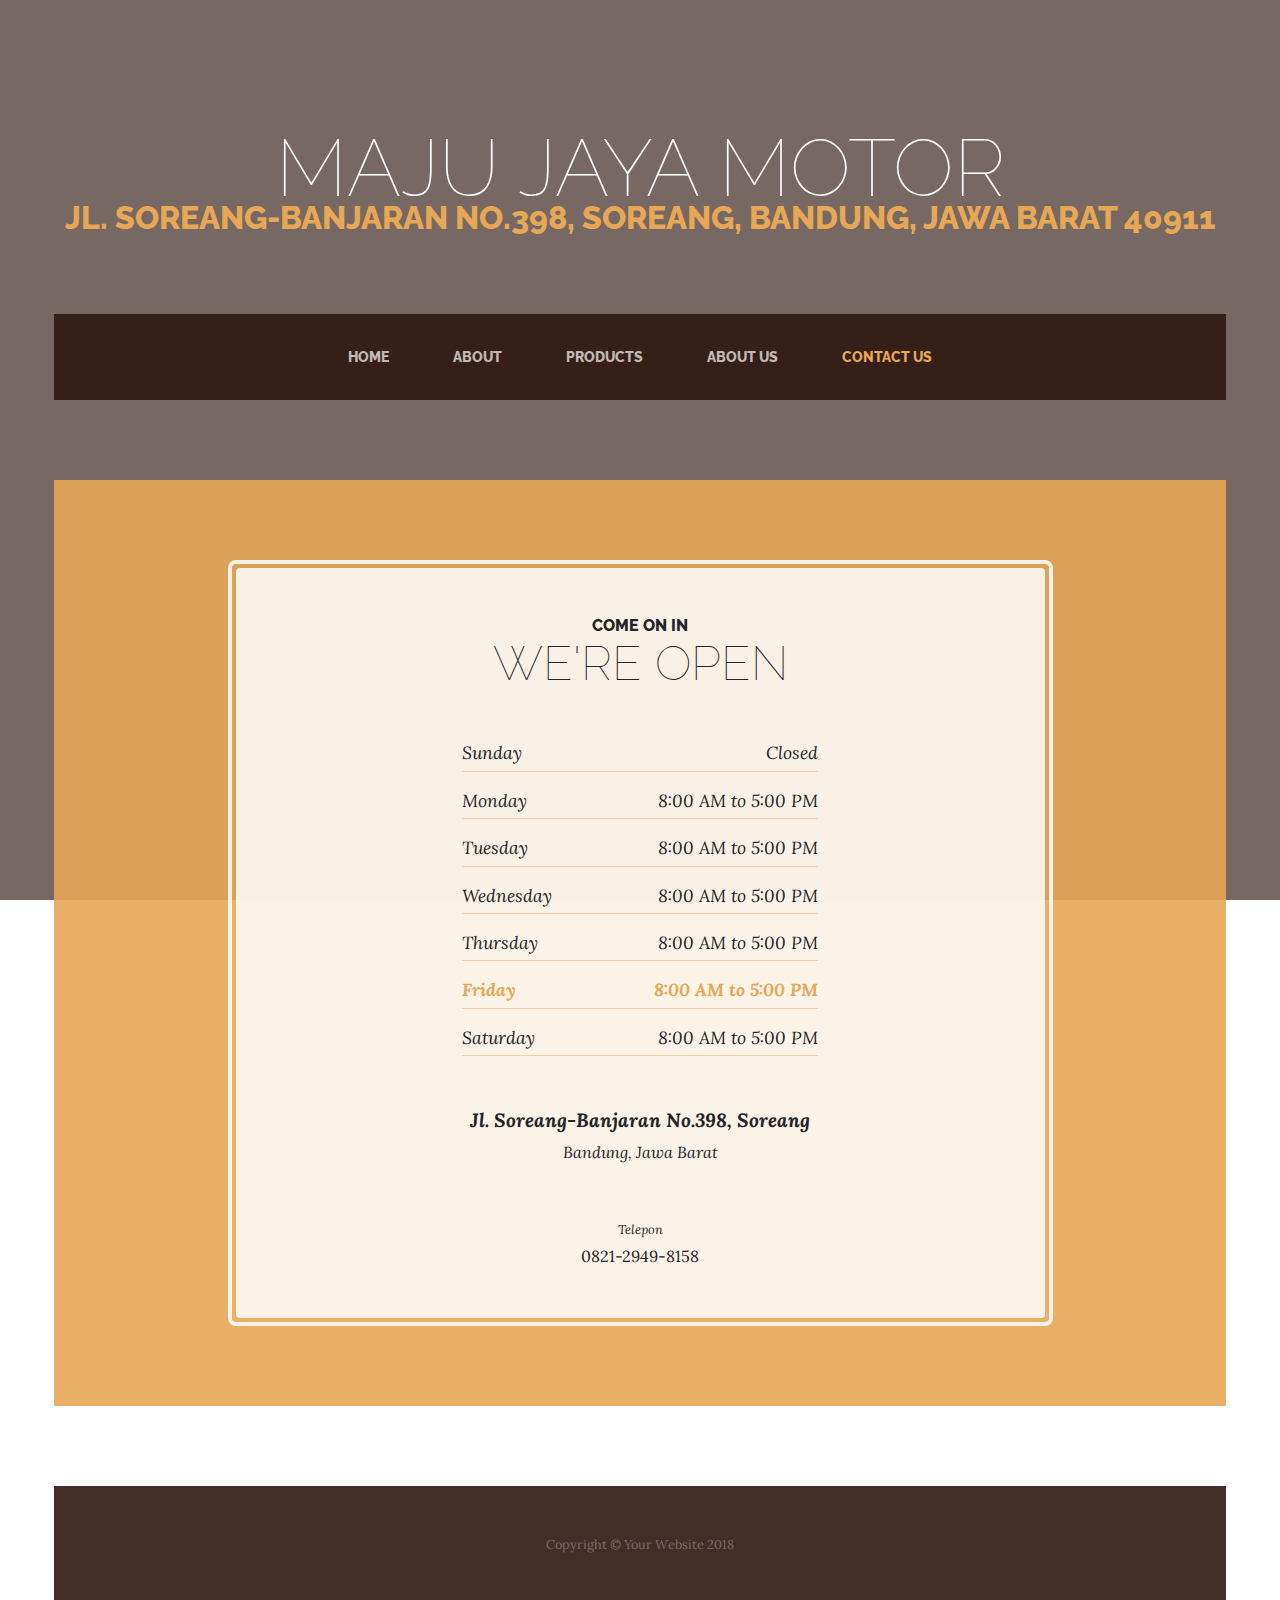
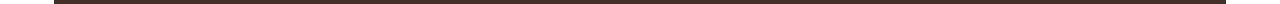
==== manajemenProyekMJM/contactus.html @ 291cc88b "first commit" ====
<!DOCTYPE html>
<html lang="en">

  <head>

    <meta charset="utf-8">
    <meta name="viewport" content="width=device-width, initial-scale=1, shrink-to-fit=no">
    <meta name="description" content="">
    <meta name="author" content="">

    <title>Business Casual - Start Bootstrap Theme</title>

    <!-- Bootstrap core CSS -->
    <link href="vendor/bootstrap/css/bootstrap.min.css" rel="stylesheet">

    <!-- Custom fonts for this template -->
    <link href="https://fonts.googleapis.com/css?family=Raleway:100,100i,200,200i,300,300i,400,400i,500,500i,600,600i,700,700i,800,800i,900,900i" rel="stylesheet">
    <link href="https://fonts.googleapis.com/css?family=Lora:400,400i,700,700i" rel="stylesheet">

    <!-- Custom styles for this template -->
    <link href="css/business-casual.min.css" rel="stylesheet">

  </head>

  <body>

    <h1 class="site-heading text-center text-white d-none d-lg-block">
      <span class="site-heading-lower">MAJU JAYA MOTOR</span>
      <span class="site-heading-upper text-primary mb-3">Jl. Soreang-Banjaran No.398, Soreang, Bandung, Jawa Barat 40911</span>
    </h1>

    <!-- Navigation -->
    <nav class="navbar navbar-expand-lg navbar-dark py-lg-4" id="mainNav">
      <div class="container">
        <a class="navbar-brand text-uppercase text-expanded font-weight-bold d-lg-none" href="#">Start Bootstrap</a>
        <button class="navbar-toggler" type="button" data-toggle="collapse" data-target="#navbarResponsive" aria-controls="navbarResponsive" aria-expanded="false" aria-label="Toggle navigation">
          <span class="navbar-toggler-icon"></span>
        </button>
        <div class="collapse navbar-collapse" id="navbarResponsive">
          <ul class="navbar-nav mx-auto">
            <li class="nav-item px-lg-4">
              <a class="nav-link text-uppercase text-expanded" href="index.html">Home
                <span class="sr-only">(current)</span>
              </a>
            </li>
            <li class="nav-item px-lg-4">
              <a class="nav-link text-uppercase text-expanded" href="about.html">About</a>
            </li>
            <li class="nav-item px-lg-4">
              <a class="nav-link text-uppercase text-expanded" href="products.html">Products</a>
            </li>
            <li class="nav-item px-lg-4">
              <a class="nav-link text-uppercase text-expanded" href="aboutus.html">About Us</a>
            </li>
            <li class="nav-item active px-lg-4">
              <a class="nav-link text-uppercase text-expanded" href="contactus.html">Contact Us</a>
            </li>
          </ul>
        </div>
      </div>
    </nav>

    <section class="page-section cta">
      <div class="container">
        <div class="row">
          <div class="col-xl-9 mx-auto">
            <div class="cta-inner text-center rounded">
              <h2 class="section-heading mb-5">
                <span class="section-heading-upper">Come On In</span>
                <span class="section-heading-lower">We're Open</span>
              </h2>
              <ul class="list-unstyled list-hours mb-5 text-left mx-auto">
                <li class="list-unstyled-item list-hours-item d-flex">
                  Sunday
                  <span class="ml-auto">Closed</span>
                </li>
                <li class="list-unstyled-item list-hours-item d-flex">
                  Monday
                  <span class="ml-auto">8:00 AM to 5:00 PM</span>
                </li>
                <li class="list-unstyled-item list-hours-item d-flex">
                  Tuesday
                  <span class="ml-auto">8:00 AM to 5:00 PM</span>
                </li>
                <li class="list-unstyled-item list-hours-item d-flex">
                  Wednesday
                  <span class="ml-auto">8:00 AM to 5:00 PM</span>
                </li>
                <li class="list-unstyled-item list-hours-item d-flex">
                  Thursday
                  <span class="ml-auto">8:00 AM to 5:00 PM</span>
                </li>
                <li class="list-unstyled-item list-hours-item d-flex">
                  Friday
                  <span class="ml-auto">8:00 AM to 5:00 PM</span>
                </li>
                <li class="list-unstyled-item list-hours-item d-flex">
                  Saturday
                  <span class="ml-auto">8:00 AM to 5:00 PM</span>
                </li>
              </ul>
              <p class="address mb-5">
                <em>
                  <strong>Jl. Soreang-Banjaran No.398, Soreang</strong>
                  <br>
                  Bandung, Jawa Barat
                </em>
              </p>
              <p class="mb-0">
                <small>
                  <em>Telepon</em>
                </small>
                <br>
                0821-2949-8158
              </p>
            </div>
          </div>
        </div>
      </div>
    </section>

    <footer class="footer text-faded text-center py-5">
      <div class="container">
        <p class="m-0 small">Copyright &copy; Your Website 2018</p>
      </div>
    </footer>

    <!-- Bootstrap core JavaScript -->
    <script src="vendor/jquery/jquery.min.js"></script>
    <script src="vendor/bootstrap/js/bootstrap.bundle.min.js"></script>

  </body>

  <!-- Script to highlight the active date in the hours list -->
  <script>
    $('.list-hours li').eq(new Date().getDay()).addClass('today');
  </script>

</html>
---- manajemenProyekMJM/css/business-casual.min.css ----
/*!
 * Start Bootstrap - Business Casual v5.0.0 (https://startbootstrap.com/template-overviews/business-casual)
 * Copyright 2013-2018 Start Bootstrap
 * Licensed under MIT (https://github.com/BlackrockDigital/startbootstrap-business-casual/blob/master/LICENSE)
 */body{font-family:Lora;background:-webkit-gradient(linear,left top,left bottom,from(rgba(47,23,15,.65)));
 	background:linear-gradient(rgba(47,23,15,.65));
 	background-attachment:fixed;
 	background-position:center;
 	background-size:cover}h1,h2,h3,h4,h5,h6{font-family:Raleway}p{line-height:1.75}.text-faded{color:rgba(255,255,255,.3)}.site-heading{margin-top:5rem;margin-bottom:5rem;text-transform:uppercase;line-height:1;font-family:Raleway}.site-heading .site-heading-upper{display:block;font-size:2rem;font-weight:800}.site-heading .site-heading-lower{font-size:5rem;font-weight:100;line-height:4rem}.page-section{margin-top:5rem;margin-bottom:5rem}.section-heading{text-transform:uppercase}.section-heading .section-heading-upper{display:block;font-size:1rem;font-weight:800}.section-heading .section-heading-lower{display:block;font-size:3rem;font-weight:100}.bg-faded{background-color:rgba(255,255,255,.85)}#mainNav{background-color:rgba(47,23,15,.9);font-family:Raleway}#mainNav .navbar-brand{color:#e6a756}#mainNav .navbar-nav .nav-item .nav-link{color:rgba(255,255,255,.7);font-weight:800}#mainNav .navbar-nav .nav-item.active .nav-link{color:#e6a756}@media (min-width:992px){#mainNav .navbar-nav .nav-item .nav-link{font-size:.9rem}#mainNav .navbar-nav .nav-item .nav-link:hover{color:rgba(255,255,255,.4)}#mainNav .navbar-nav .nav-item.active .nav-link:hover{color:#e6a756}}.btn-xl{font-weight:700;font-size:.8rem;
 		
 		padding-bottom:1.5rem;
 		padding-left:2rem;
 		padding-right:2rem}.intro{position:relative}@media (min-width:992px){.intro .intro-img{width:75%;float:right}.intro .intro-text{left:0;width:60%;margin-top:3rem;position:absolute}.intro .intro-text .intro-button{width:100%;left:0;position:absolute;
 			bottom:-2rem}}@media (min-width:1200px){.intro .intro-text{width:45%}}.cta{padding-top:5rem;padding-bottom:5rem;background-color:rgba(230,167,86,.9)}.cta .cta-inner{position:relative;padding:3rem;margin:.5rem;background-color:rgba(255,255,255,.85)}.cta .cta-inner:before{border-radius:.5rem;content:'';position:absolute;top:-.5rem;bottom:-.5rem;left:-.5rem;right:-.5rem;border:.25rem solid rgba(255,255,255,.85)}@media (min-width:992px){.about-heading .about-heading-img{position:relative;z-index:0}.about-heading .about-heading-content{margin-top:-5rem;position:relative;z-index:1}}@media (min-width:992px){.product-item .product-item-title{position:relative;z-index:1;margin-bottom:-3rem}.product-item .product-item-img{position:relative;z-index:0;max-width:60vw}.product-item .product-item-description{position:relative;z-index:1;margin-top:-3rem;max-width:50vw}}.list-hours{font-size:.9rem}.list-hours .list-hours-item{border-bottom:1px solid rgba(230,167,86,.5);
 			padding-bottom:.25rem;margin-bottom:1rem;font-style:italic}.list-hours .list-hours-item.today{font-weight:700;color:#e6a756}@media (min-width:992px){.list-hours{width:50%;font-size:1.1rem}}.address strong{font-size:1.2rem}.footer{background-color:rgba(47,23,15,.9)}.text-primary{color:#e6a756!important}.bg-primary{background-color:#e6a756!important}.btn{-webkit-box-shadow:0 3px 3px 0 rgba(33,37,41,.1);box-shadow:0 3px 3px 0 rgba(33,37,41,.1)}.btn-primary{background-color:#e6a756;border-color:#e6a756}.btn-primary:active,.btn-primary:focus,.btn-primary:hover{background-color:#df902a;border-color:#df902a}.font-weight-light{font-weight:100!important}

body {
  padding-left: 54px;
  padding-right: 54px;
}

@media (min-width: 992px) {
  body {
    padding-top: 56px;
  }
}

.portfolio-item {
  margin-bottom: 30px;
}

.pagination {
  margin-bottom: 30px;
}
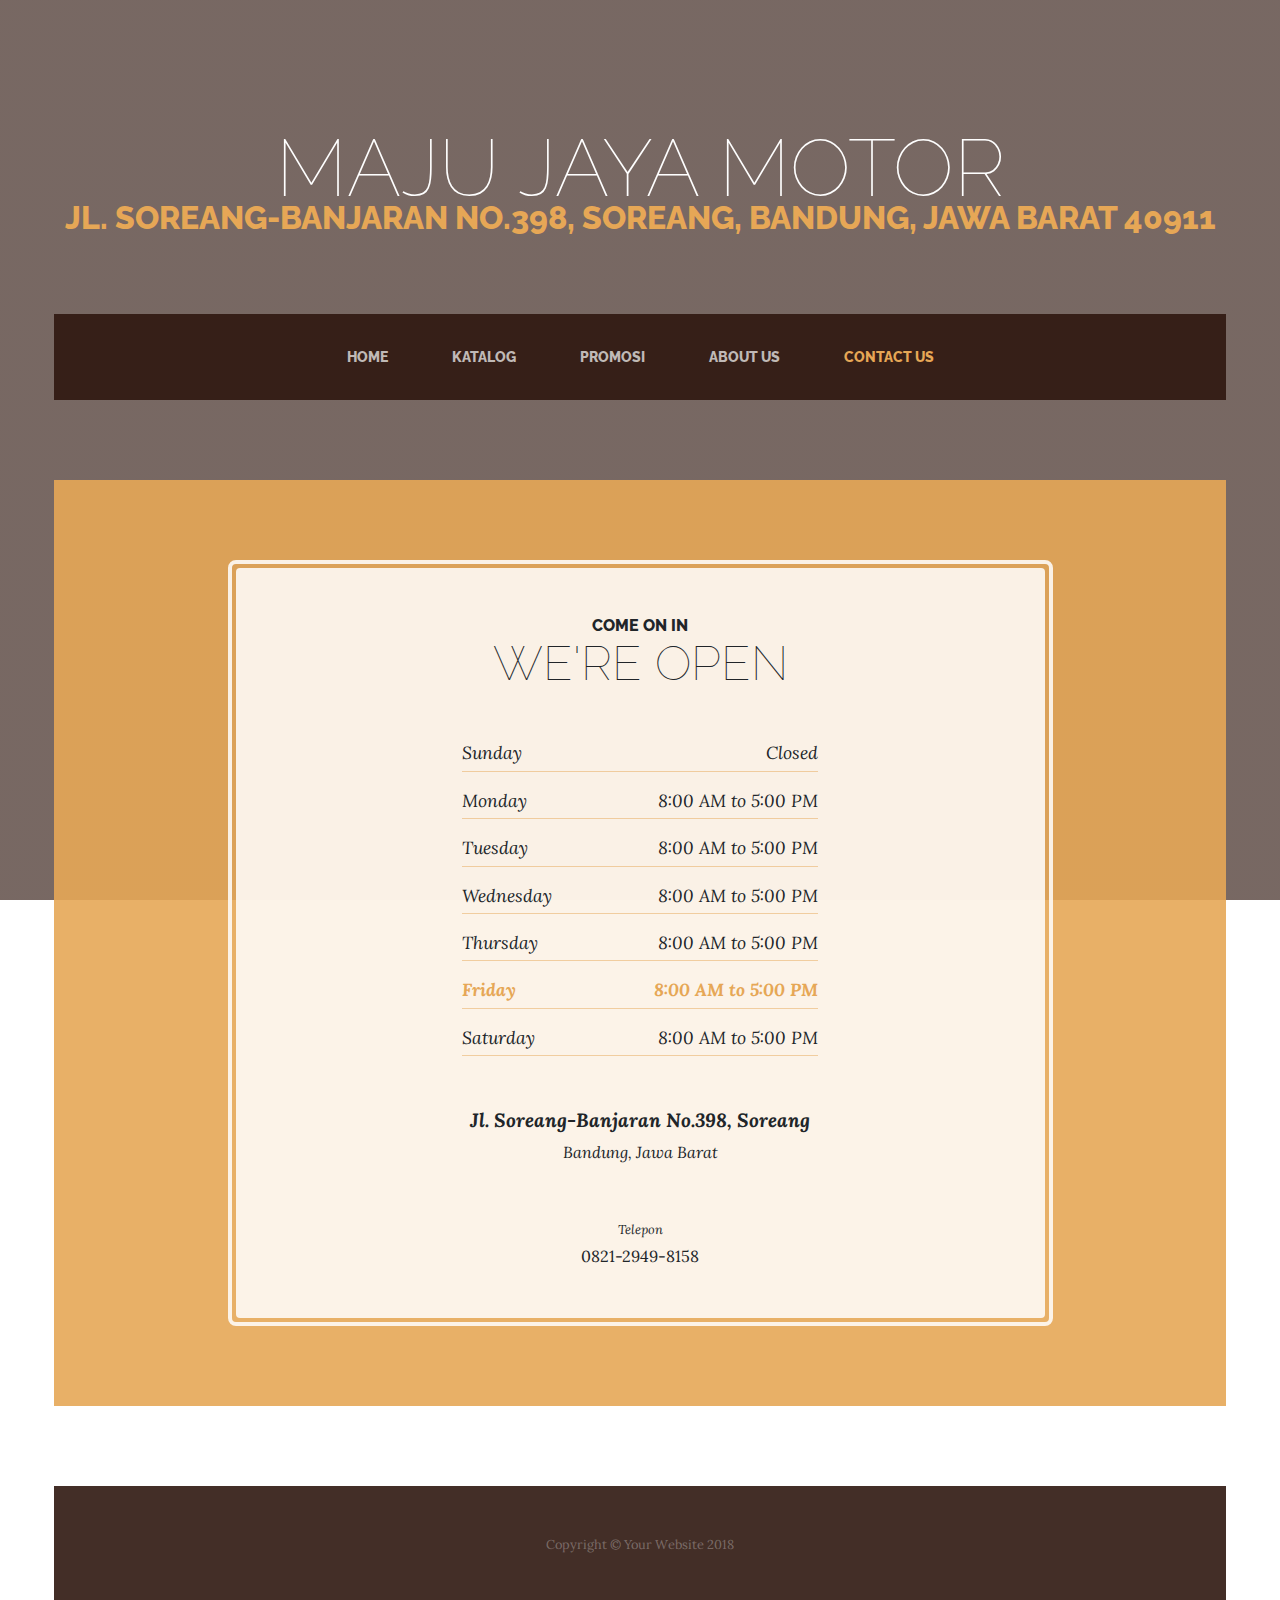
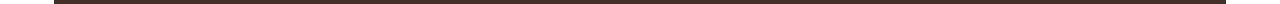
==== commit 4deca1d4: "fixed link page" ====
--- a/manajemenProyekMJM/contactus.html
+++ b/manajemenProyekMJM/contactus.html
@@ -8,7 +8,7 @@
     <meta name="description" content="">
     <meta name="author" content="">
 
-    <title>Business Casual - Start Bootstrap Theme</title>
+    <title>MAJU JAYA MOTOR</title>
 
     <!-- Bootstrap core CSS -->
     <link href="vendor/bootstrap/css/bootstrap.min.css" rel="stylesheet">
@@ -44,10 +44,10 @@
               </a>
             </li>
             <li class="nav-item px-lg-4">
-              <a class="nav-link text-uppercase text-expanded" href="about.html">About</a>
+              <a class="nav-link text-uppercase text-expanded" href="katalog.html">Katalog</a>
             </li>
             <li class="nav-item px-lg-4">
-              <a class="nav-link text-uppercase text-expanded" href="products.html">Products</a>
+              <a class="nav-link text-uppercase text-expanded" href="promosi.html">Promosi</a>
             </li>
             <li class="nav-item px-lg-4">
               <a class="nav-link text-uppercase text-expanded" href="aboutus.html">About Us</a>
